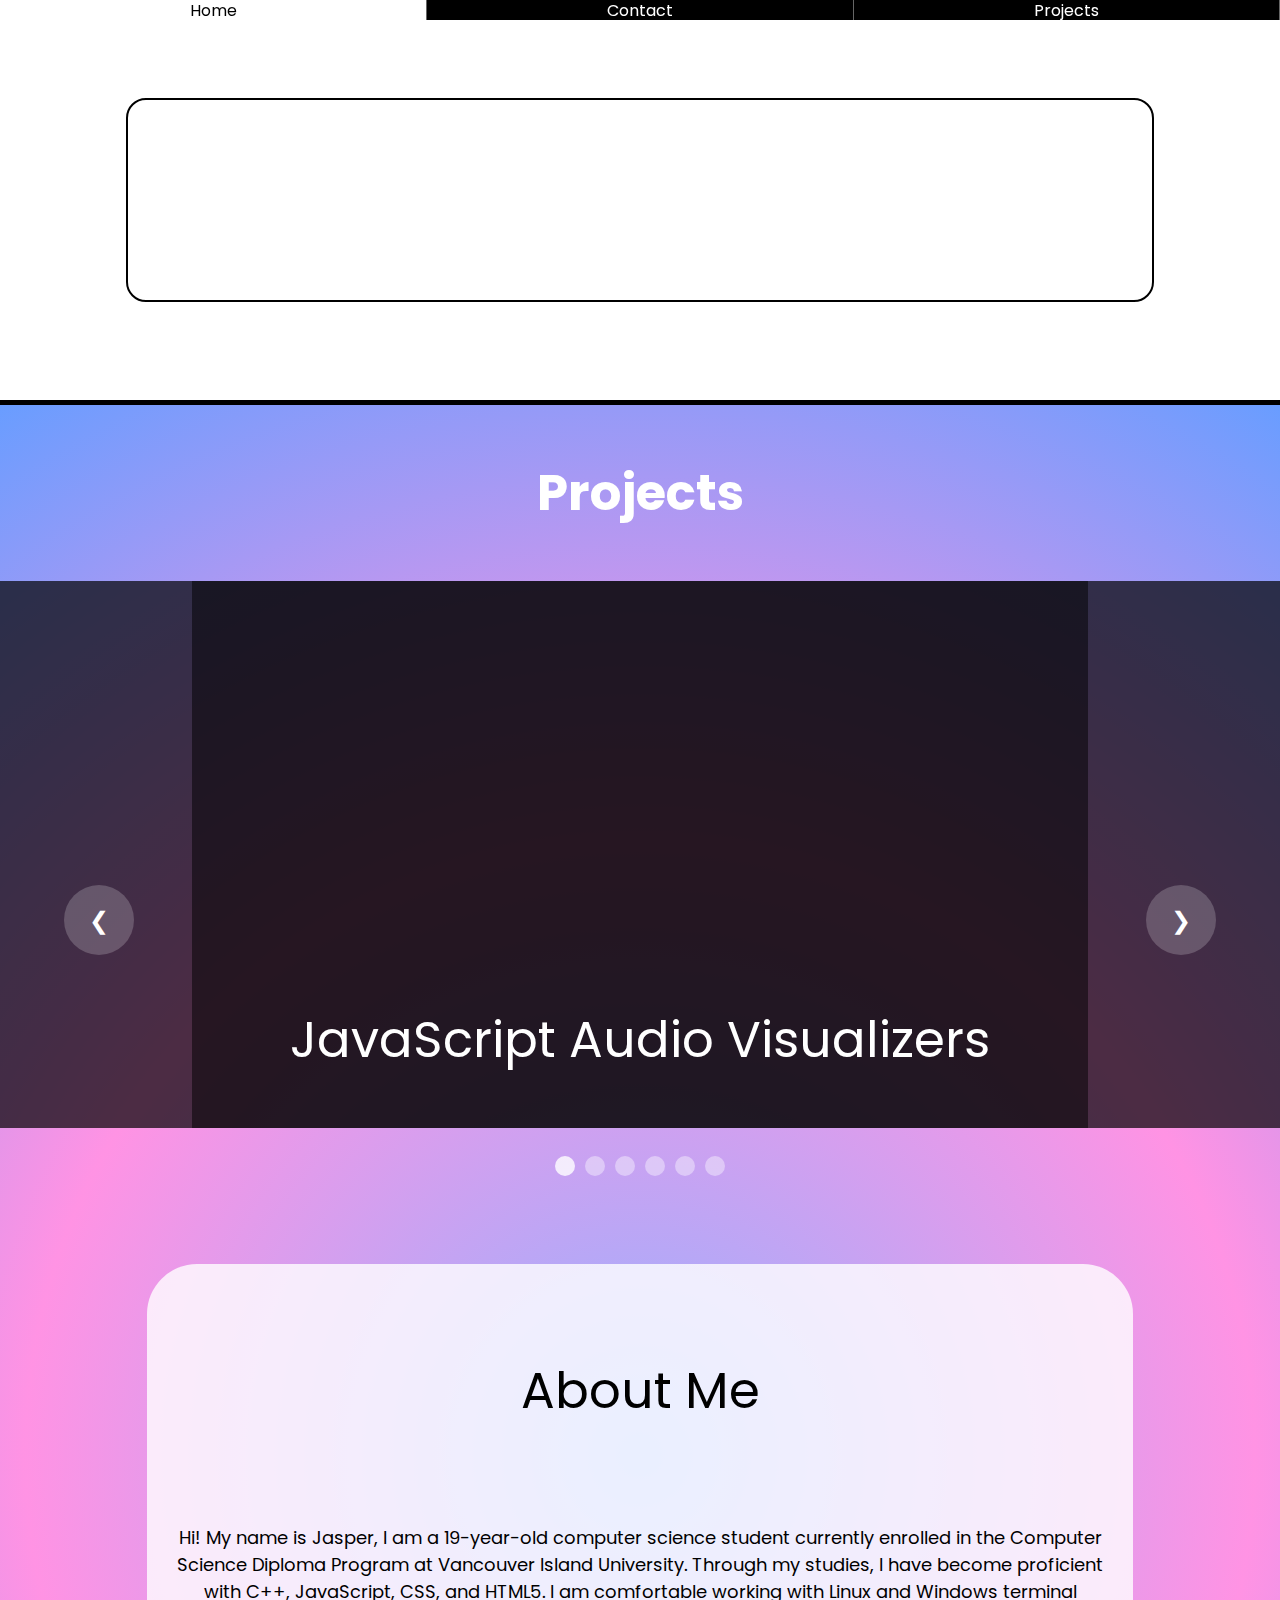
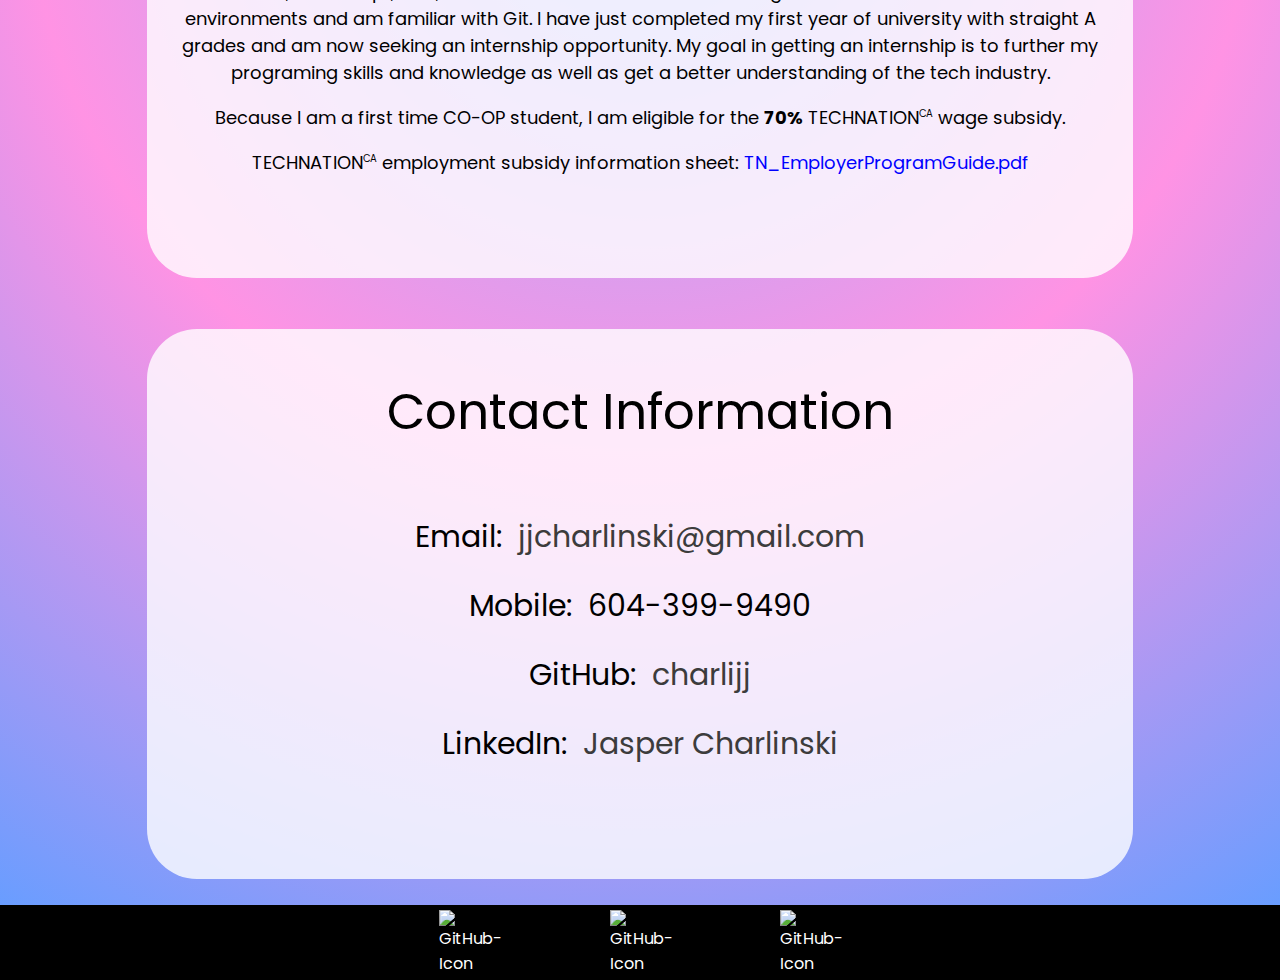
==== index.html @ 2ae857bd "updates" ====
<!DOCTYPE html>
<html lang="en">
<head>
    <meta charset="UTF-8">
    <meta http-equiv="X-UA-Compatible" content="IE=edge">
    <meta name="viewport" content="width=device-width, initial-scale=1.0">
    <link rel="stylesheet" href="ext/style.css">
    <link rel="preconnect" href="https://fonts.googleapis.com">
    <link rel="preconnect" href="https://fonts.gstatic.com" crossorigin>
    <link href="https://fonts.googleapis.com/css2?family=Poppins:wght@300&display=swap" rel="stylesheet"> 
    <link href="https://fonts.googleapis.com/css2?family=Oswald&display=swap" rel="stylesheet"> 
    <style>

        #headingCanvas {

            display: flex;
            align-items: center;
            justify-content: center;
            flex-direction: column;

            width: 100%;
            height: 400px;
            margin: 0;

            background: url(img/background.jpg) no-repeat;
            background-size: cover;
            border-bottom: 5px solid black;
            transition: background-position ease 5s;

        }

        .headingBanner {

            display: flex;
            align-items: center;
            justify-content: center;
            flex-direction: column;

            width: 80%;
            height: 50%;
            margin: 0;

            border: 2px solid black;
            border-radius: 20px;
            background-color: rgba(255, 255, 255, 0.3);
            font-size: 80px;

            transition: width ease 1s, border-radius ease 1s;

        }

        .headingBanner:hover {

            width: 82%;
            border-radius: 10px;


        }

        #mainCanvas {

            display: flex;
            align-items: center;
            justify-content: center;
            flex-direction: column;

            width: 100%;
            height: 2100px;
            margin: 0;

            background-image: radial-gradient(circle at center, rgba(43, 100, 255, 0.5) , rgba(255, 40, 201, 0.5), rgb(105, 157, 255) 100%);

        }

        .containerHeader {

            margin: 8% auto;
            text-align: center;
            color: black;
            font-size: 50px;
        }


        .projectsSlideShowContainer {

            display: flex;
            align-items: center;
            justify-content: center;
            flex-direction: column;

            width: 100%;
            height: 1300px;
            margin: 50px 0;

        }

        .projectsSlideShow {

            display: flex;
            align-items: center;
            justify-content: center;

            width: 100%;
            height: 100%;
            margin: 0;
            box-shadow: inset 0 0 0 1000px rgba(0,0,0,0.7);
            color: white;
            text-align: center;

        }

        #slide {

            display: flex;
            align-items: center;
            justify-content: flex-end;
            flex-direction: column;

            box-shadow: inset 0 0 0 1000px rgba(0,0,0,0.5);
            cursor: pointer;
            background-repeat: no-repeat;
            background-size: 100% 100%;
            background-position: 50% 50%;

            width: 70%;
            height: 100%;

            transition: background-image ease 0.5s;

        }

        #caption {

            text-align: center;
            font-size: 50px;

        }

        .prev, .next {

            position: absolute;
            display: flex;
            align-items: center;
            justify-content: center;

            top: calc(50% + 435px);
            width: 70px;
            height: 70px;
            z-index: 1;

            cursor: pointer;
            font-size: 24px;
            border-radius: 35px;
            background-color: rgba(255, 255, 255, 0.2);

            transition: background-color ease 0.4s;
        }

        .next {

            right: 5%;
        }

        .prev {

            left: 5%;
        }

        .prev:hover, .next:hover {

            background-color: rgba(255, 255, 255, 0.4);
        }

        .indexDotContainer {

            display: flex;
            align-items: center;
            justify-content: center;

            width: 50%;
            height: 50px;
            margin-top: 15px;

        }
        .indexDot {

            width: 20px;
            height: 20px;
            border-radius: 10px;
            background-color: rgba(255, 255, 255, 0.4);
            cursor: pointer;
            margin: 0 5px;
        }

        .aboutMeContainer {

            display: flex;
            align-items: center;
            justify-content: flex-start;
            flex-direction: column;

            width: 75%;
            height: 60%;
            margin: 2% 0;
            padding: 1%;

            background-color: rgba(255, 255, 255, 0.8);
            border-radius: 50px;

        }

        .aboutMeContainer a {

            text-decoration: none;
            color: blue;
        }

        .aboutMeContainer a:visited {

            text-decoration: none;
            color: blue;
        }


        .aboutMeContainer a:hover {

            text-decoration: none;
            color: rgba(0, 0, 255, 0.5);
        }

        .aboutMe {

            margin: 0 auto;
            text-align: center;
            color: black;
            font-size: 18px;
        }

        .contactInfoContainer {

            display: flex;
            align-items: center;
            justify-content: center;
            flex-direction: column;

            width: 75%;
            height: 25%;
            margin: 2% 0;
            padding: 1%;

            background-color: rgba(255, 255, 255, 0.8);
            border-radius: 50px;

        }

        .contactInfo {

            display: flex;
            align-items: center;
            justify-content: center;

            margin-bottom: 50px;
            font-size: 30px;

            width: 100%;
            height: 5%;
        }

        .contactInfo a {

            color: rgb(60, 60, 60);
            text-decoration: none;
        }

        .contactInfo a:visited {

            color: rgb(60, 60, 60);
        }

        .contactInfo a:hover {

            color: rgb(100, 100, 100);
        }


        @media only screen and (max-width: 800px) {


            .headingBanner {

                font-size: 23px;
                width: 90%;
            }

            #slide {

                background-size: cover;
                width: 80%;

            }

            #caption {

                font-size: 20px;

            }

            .prev, .next {

                width: 50px;
                height: 50px;
            }

            .aboutMeContainer {

                width: 90%;
                justify-content: center;

            }

            .contactInfoContainer {

                width: 90%;
                height: 50%;
                justify-content: center;

            }

            .contactInfo {

                font-size: 20px;
            }

        }

    </style>
    <title>Jasper's Portfolio</title>
</head>
<body>

    <div class="navBar">

        <a href="#" style="border-right: 0;">Home</a>
        <a href="#contact" style="border-right: 0;">Contact</a>
        <a href="projects.html">Projects</a>

    </div>

    <div id="headingCanvas">
        <div class="headingBanner">
            <p>Welcome to Jasper's Portfolio</p>
        </div>
    </div>

    <div id="mainCanvas">

        <h1 class="header" style="margin-top: 50px;">Projects</h1>
        <div class="projectsSlideShowContainer">
            <div class="projectsSlideShow">
                <div id="slide">
                    <p id="caption"></p>
                </div>
            </div>

            <a class="prev" onclick="moveSlide(-1)">&#10094;</a>
            <a class="next" onclick="moveSlide(1)">&#10095;</a>

            <div class="indexDotContainer">
                <div class="indexDot" onclick="jumpToSlide(0)"></div>
                <div class="indexDot" onclick="jumpToSlide(1)"></div>
                <div class="indexDot" onclick="jumpToSlide(2)"></div>
                <div class="indexDot" onclick="jumpToSlide(3)"></div>
                <div class="indexDot" onclick="jumpToSlide(4)"></div>
                <div class="indexDot" onclick="jumpToSlide(5)"></div>
            </div>

        </div>

        <div class="aboutMeContainer" >
            <div class="containerHeader">About Me</div>
            <div class="aboutMe">
                <p>Hi! My name is Jasper, I am a 19-year-old computer science student currently enrolled in the Computer Science Diploma Program at Vancouver Island University. Through my studies, I have become proficient with C++, JavaScript, CSS, and HTML5. I am comfortable working with Linux and Windows terminal environments and am familiar with Git. I have just completed my first year of university with straight A grades and am now seeking an internship opportunity. My goal in getting an internship is to further my programing skills and knowledge as well as get a better understanding of the tech industry.</p>
                <p>Because I am a first time CO-OP student, I am eligible for the <strong>70%</strong> TECHNATION<sup style="font-size: 10px;">CA</sup> wage subsidy. </p>
                <p>TECHNATION<sup style="font-size: 10px;">CA</sup> employment subsidy information sheet: <a href="ext/TN_EmployerProgramGuide.pdf" target="_blank">TN_EmployerProgramGuide.pdf</a></p>
            </div>
        </div>

        <a id="contact"></a>
        <div class="contactInfoContainer" >
            <div class="containerHeader">Contact Information</div>
            <div class="aboutMe">
                <div class="contactInfo">Email: &nbsp;<a href="mailto:jjcharlinski@gmail.com" target="_blank">jjcharlinski@gmail.com</a></div>
                <div class="contactInfo">Mobile: &nbsp;604-399-9490</div>
                <div class="contactInfo">GitHub: &nbsp;<a href="https://github.com/charlijj" target="_blank">charlijj</a></div>
                <div class="contactInfo">LinkedIn: &nbsp; <a href="https://www.linkedin.com/in/jasper-charlinski-02ab41238" target="_blank">Jasper Charlinski</a></div>
            </div>
        </div>

    </div>

    <div class="footer">
        <!-- GitHub icon credit -->
        <!--<a target="_blank" href="https://icons8.com/icon/3tC9EQumUAuq/github">GitHub</a> icon by <a target="_blank" href="https://icons8.com">Icons8</a>-->
        <div class="footerItem"><a href="https://github.com/charlijj" target="_blank" style="width: 44px; height: 44px;"><img src="img/github-Icon.png" alt="GitHub-Icon"></a></div>

        <!-- LinkedIn icon credit -->
        <!-- <a target="_blank" href="https://icons8.com/icon/60444/linkedin-circled">LinkedIn Circled</a> icon by <a target="_blank" href="https://icons8.com">Icons8</a> -->
        <div class="footerItem"><a href="https://www.linkedin.com/in/jasper-charlinski-02ab41238" target="_blank"><img src="img/linkedIn-Icon.png" alt="GitHub-Icon"></a></div>

        <!-- Facebook icon credit -->
        <!-- <a target="_blank" href="https://icons8.com/icon/118467/facebook">Facebook</a> icon by <a target="_blank" href="https://icons8.com">Icons8</a> -->
        <div class="footerItem"><a href="https://www.facebook.com/jasper.charlinski" target="_blank"><img src="img/facebook-Icon.png" alt="GitHub-Icon"></a></div>
    </div>

    <script>

        const canvas =  document.getElementById(`headingCanvas`);
        canvas.addEventListener(`mouseover`, () => {moveCvs(event)});
        canvas.addEventListener(`mouseleave`, () => {moveCvs(event)});
        canvas.addEventListener(`click`, () => {moveCvs(event)});

        function moveCvs(event) {


            if (event.clientX > 700)
            {
                canvas.style.backgroundPosition = `10% 20%`;

            }

            else if (event.clientX > 200)
            {
                canvas.style.backgroundPosition = `50% 70%`;

            }

            else if (event.clientX > 50)
            {
                canvas.style.backgroundPosition = `70% 50%`;

            }

            else
            {
                canvas.style.backgroundPosition = `90% 80%`;

            }

        }


        function jumpToSlide (jumpIdx) {

            moveSlide(0, true, jumpIdx);

        }

        let slideIndex = 0;
        moveSlide(0);
        function moveSlide(n, jump, jumpIdx) {

            const numSlides = 6;

            let slide = document.getElementById(`slide`);
            let caption = document.getElementById(`caption`);
            let dots = document.getElementsByClassName(`indexDot`);

            slideIndex += n;

            if (slideIndex > numSlides-1) 
            {
                slideIndex = 0
            }

            if (slideIndex < 0) 
            {
                slideIndex = numSlides-1
            }

            if (jump == true)
            {
                slideIndex = jumpIdx;
            }

            for (let i = 0; i < numSlides; i ++)
            {
                dots[i].style.backgroundColor = `rgba(255, 255, 255, 0.4)`;
            }

            dots[slideIndex].style.backgroundColor = `rgba(255, 255, 255, 0.8)`

            switch (slideIndex)
            {
                case 0:

                    slide.style.backgroundImage = `url(img/visualizerBackground.jpg)`;
                    caption.innerText = `JavaScript Audio Visualizers`;
                    break;

                case 1:

                    slide.style.backgroundImage = `url(img/keyboardBackground.jpg)`;
                    caption.innerText = `JavaScript Oscillator Keyboard`;
                    break;

                case 2:

                    slide.style.backgroundImage = `url(img/jjwebBackground.jpg)`;
                    caption.innerText = `Mock Web Service Website`;
                    break;
         

                case 3:

                    slide.style.backgroundImage = `url(img/sustainaBlinds.jpg)`;
                    caption.innerText = `Heat Gain Calculator`;
                    break;

                case 4:

                    slide.style.backgroundImage = `url(img/highwayRacerBackground.jpg)`;
                    caption.innerText = `2D Driving Game`;
                    break;

                case 5:

                    slide.style.backgroundImage = `url(img/pizzaBackground.jpg)`;
                    caption.innerText = `Mock Pizza Website`;

            }

            slide.addEventListener(`click`, function () {

                window.location = `projects.html` 
            })

        }

    </script>
    
</body>
</html>
---- ext/style.css ----
body, html {

    background-color: rgb(255, 255, 255);
    color: white;
    font-family: 'Poppins', sans-serif;
    margin: 0;
}

.navBar {

    display: flex;
    align-items: center;
    justify-content: center;

    position: fixed;
    z-index: 2;
    top: 0;
    width: 100%;
    height: 20px;

    background-color: black;
}

.navBar a { 

    display: flex;
    align-items: center;
    justify-content: center;

    height: 100%;
    width: 33.33%;

    color: white;
    text-decoration: none;
    border: 1px solid rgba(255, 255, 255, 0.4);

    transition: background-color ease 0.4s;

}

.navBar a:hover { 

    background-color: white;
    color: black;
    

}

.navBar a:visited { 

    color: white;

}

.navBar a:visited:hover { 

    background-color: white;
    color: black;

}

/* -------------------------------------------------------------------------------------------------- */

.header {

    text-align: center;
    font-size: 50px;
    font-weight: bold;
    margin: 0;
}

.footer {

    display: flex;
    align-items: center;
    justify-content: center;

    width: auto;
    height: 75px;

    bottom: 0;
    
    background-color: black;
}

.footer a {

    color: white;
    text-decoration: none;
}

.footer a:hover {

    color: rgb(195, 195, 195);
}

.footer a:visited {

    color: white;
}


.footerItem {

    margin: 0 5%;

}

.footerItem a {

    display: flex;
    align-items: center;
    justify-content: center;

    width: 42px;
    height: 42px;
    border-radius: 50%;

    margin: 0;

    transition: background-color ease 0.2s;

}

.footerItem a:hover {

    background-color: white;
}
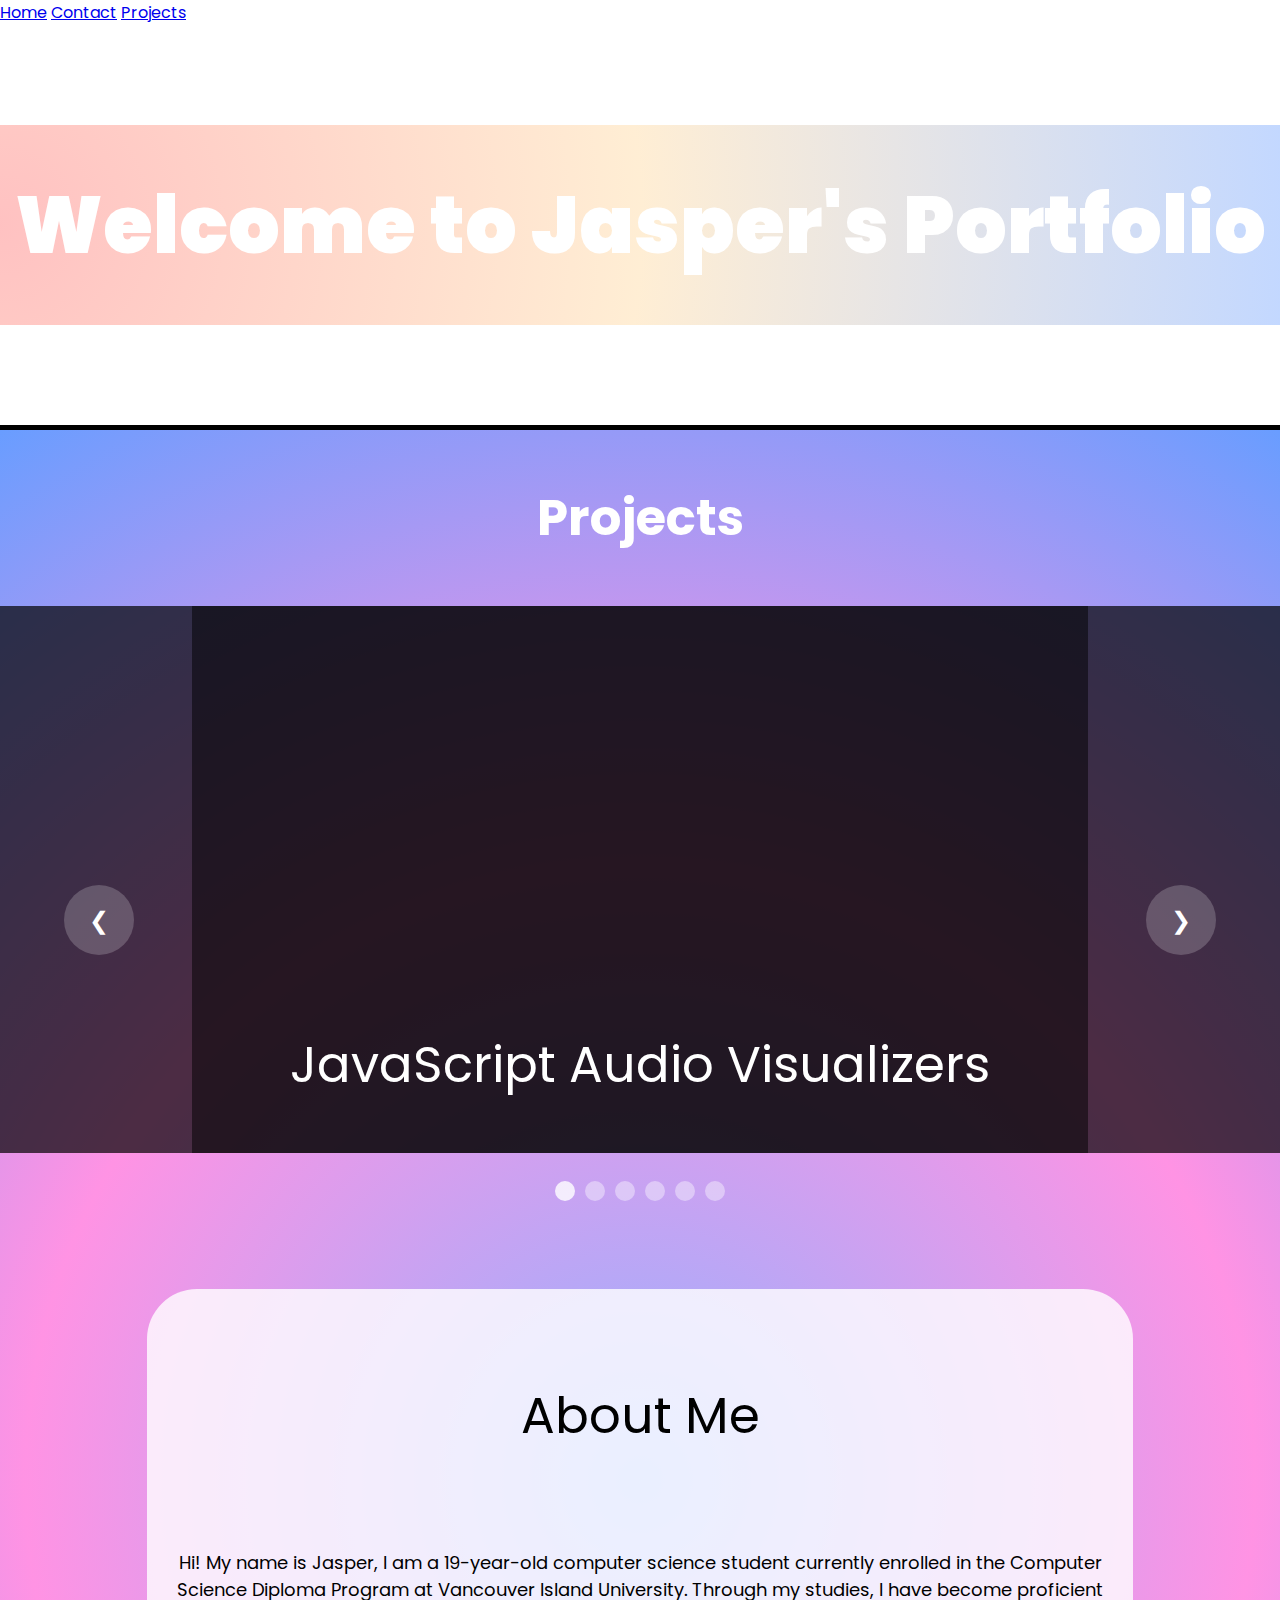
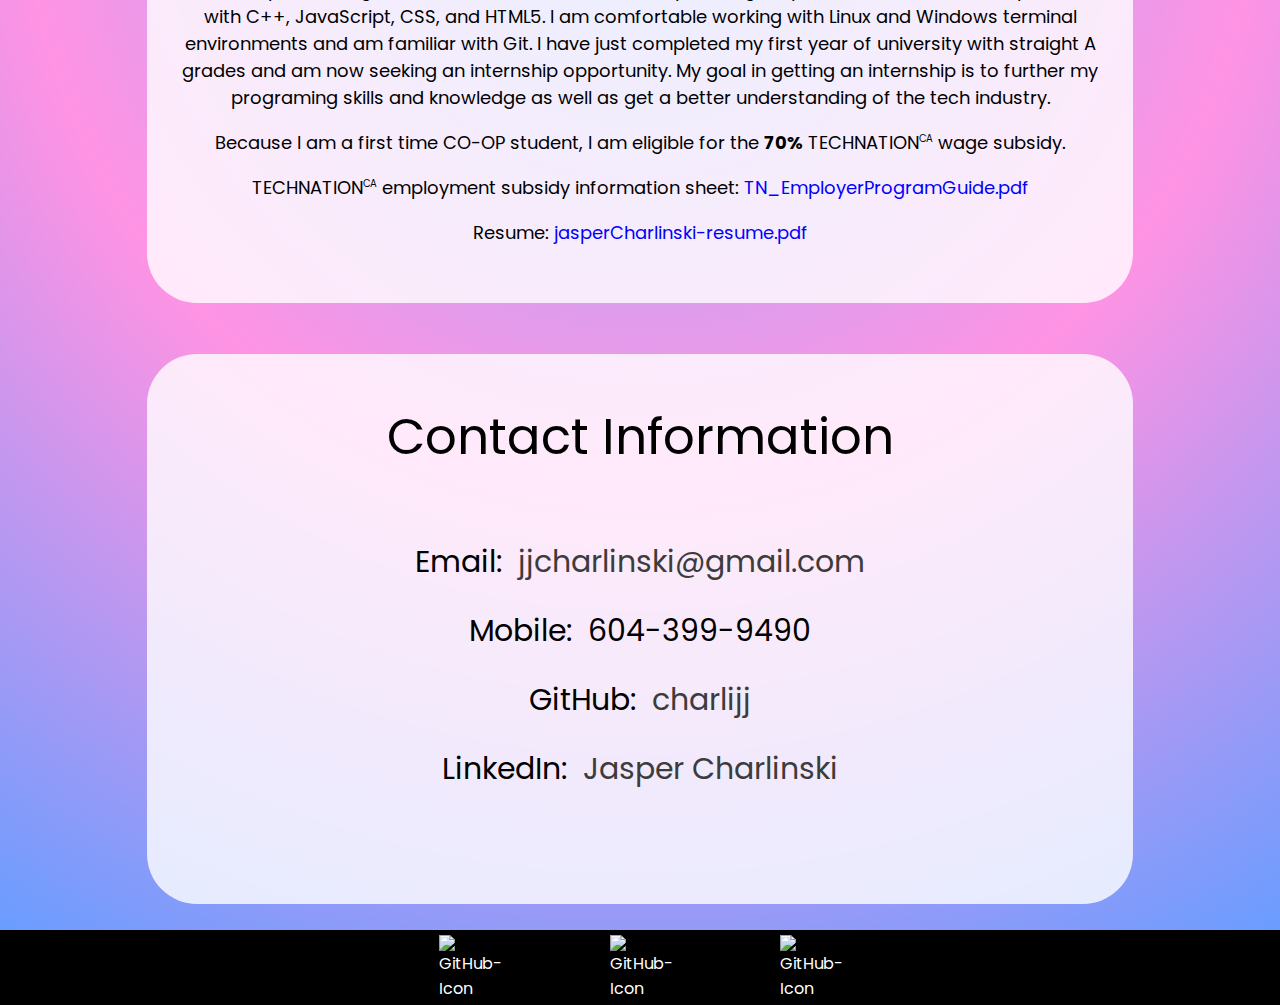
==== commit 8e88afdf: "Resume added" ====
--- a/index.html
+++ b/index.html
@@ -9,6 +9,7 @@
     <link rel="preconnect" href="https://fonts.gstatic.com" crossorigin>
     <link href="https://fonts.googleapis.com/css2?family=Poppins:wght@300&display=swap" rel="stylesheet"> 
     <link href="https://fonts.googleapis.com/css2?family=Oswald&display=swap" rel="stylesheet"> 
+    <link href="https://fonts.googleapis.com/css2?family=Dela+Gothic+One&display=swap" rel="stylesheet"> 
     <style>
 
         #headingCanvas {
@@ -36,26 +37,24 @@
             justify-content: center;
             flex-direction: column;
 
-            width: 80%;
+            width: 100%;
             height: 50%;
             margin: 0;
 
-            border: 2px solid black;
-            border-radius: 20px;
-            background-color: rgba(255, 255, 255, 0.3);
+            background-image: radial-gradient(circle at left, rgba(255, 101, 101, 0.4) , rgba(255, 169, 40, 0.2), rgba(105, 157, 255, 0.4) 100%);
+            color: white;
             font-size: 80px;
-
-            transition: width ease 1s, border-radius ease 1s;
-
-        }
-
-        .headingBanner:hover {
-
-            width: 82%;
-            border-radius: 10px;
-
-
-        }
+            font-weight: 900;
+            font-stretch: ultra-expanded;
+
+            transition: width ease 1s, border-radius ease 1s, color ease 5s;
+
+        }
+
+        /* .headingBanner:hover {
+
+            color: rgb(227, 135, 255);
+        } */
 
         #mainCanvas {
 
@@ -289,7 +288,7 @@
             .headingBanner {
 
                 font-size: 23px;
-                width: 90%;
+                width: 95%;
             }
 
             #slide {
@@ -336,9 +335,10 @@
     </style>
     <title>Jasper's Portfolio</title>
 </head>
-<body>
-
-    <div class="navBar">
+
+<body onscroll="navBarChange()">
+
+    <div id="navBar">
 
         <a href="#" style="border-right: 0;">Home</a>
         <a href="#contact" style="border-right: 0;">Contact</a>
@@ -347,7 +347,7 @@
     </div>
 
     <div id="headingCanvas">
-        <div class="headingBanner">
+        <div class="headingBanner" id="headingBanner">
             <p>Welcome to Jasper's Portfolio</p>
         </div>
     </div>
@@ -382,6 +382,7 @@
                 <p>Hi! My name is Jasper, I am a 19-year-old computer science student currently enrolled in the Computer Science Diploma Program at Vancouver Island University. Through my studies, I have become proficient with C++, JavaScript, CSS, and HTML5. I am comfortable working with Linux and Windows terminal environments and am familiar with Git. I have just completed my first year of university with straight A grades and am now seeking an internship opportunity. My goal in getting an internship is to further my programing skills and knowledge as well as get a better understanding of the tech industry.</p>
                 <p>Because I am a first time CO-OP student, I am eligible for the <strong>70%</strong> TECHNATION<sup style="font-size: 10px;">CA</sup> wage subsidy. </p>
                 <p>TECHNATION<sup style="font-size: 10px;">CA</sup> employment subsidy information sheet: <a href="ext/TN_EmployerProgramGuide.pdf" target="_blank">TN_EmployerProgramGuide.pdf</a></p>
+                <p>Resume: <a href="ext/jasperCharlinski-resume.pdf" target="_blank">jasperCharlinski-resume.pdf</a></p>
             </div>
         </div>
 
@@ -419,6 +420,7 @@
         canvas.addEventListener(`mouseleave`, () => {moveCvs(event)});
         canvas.addEventListener(`click`, () => {moveCvs(event)});
 
+        
         function moveCvs(event) {
 
 
@@ -461,9 +463,9 @@
 
             const numSlides = 6;
 
-            let slide = document.getElementById(`slide`);
-            let caption = document.getElementById(`caption`);
-            let dots = document.getElementsByClassName(`indexDot`);
+            const slide = document.getElementById(`slide`);
+            const caption = document.getElementById(`caption`);
+            const dots = document.getElementsByClassName(`indexDot`);
 
             slideIndex += n;
 
@@ -505,7 +507,7 @@
 
                 case 2:
 
-                    slide.style.backgroundImage = `url(img/jjwebBackground.jpg)`;
+                    slide.style.backgroundImage = `url(img/jjwebDesignBackground.jpg)`;
                     caption.innerText = `Mock Web Service Website`;
                     break;
          
@@ -518,7 +520,7 @@
 
                 case 4:
 
-                    slide.style.backgroundImage = `url(img/highwayRacerBackground.jpg)`;
+                    slide.style.backgroundImage = `url(img/gameBackground.jpg)`;
                     caption.innerText = `2D Driving Game`;
                     break;
 
@@ -536,7 +538,67 @@
 
         }
 
+        const headingBanner = document.getElementById(`headingBanner`);
+        let randomColorCount = 0;
+
+        headingBanner.addEventListener(`mouseover`, function () {
+
+            let red;
+            let green;
+            let blue;
+
+            switch (randomColorCount)
+            {
+                case 0:
+                    red = Math.random() * 1000;
+                    green = Math.random() * 300;
+                    blue = Math.random() * 400;
+                    break;
+                case 1:
+                    red = Math.random() * 100;
+                    green = Math.random() * 500;
+                    blue = Math.random() * 400;
+                    break;
+                case 3:
+                    red = Math.random() * 600;
+                    green = Math.random() * 300;
+                    blue = Math.random() * 1000;
+            }
+
+            randomColorCount++;
+
+            if (randomColorCount > 3)
+            {
+                randomColorCount = 0;
+            }
+
+            if (red > 255)
+            {
+                red = 255;
+            }
+
+            if (green > 255)
+            {
+                green = 255;
+            }
+
+            if (blue > 255)
+            {
+                blue = 255;
+            }
+
+            headingBanner.style.color = `rgb(` + red + `, ` + green +`, ` + blue + `)`;
+        });
+
+        headingBanner.addEventListener(`mouseleave`, function () {
+
+            headingBanner.style.color = `white`;
+        });
+
+
     </script>
+
+    <script src="ext/navBarScript.js"></script>
     
 </body>
 </html>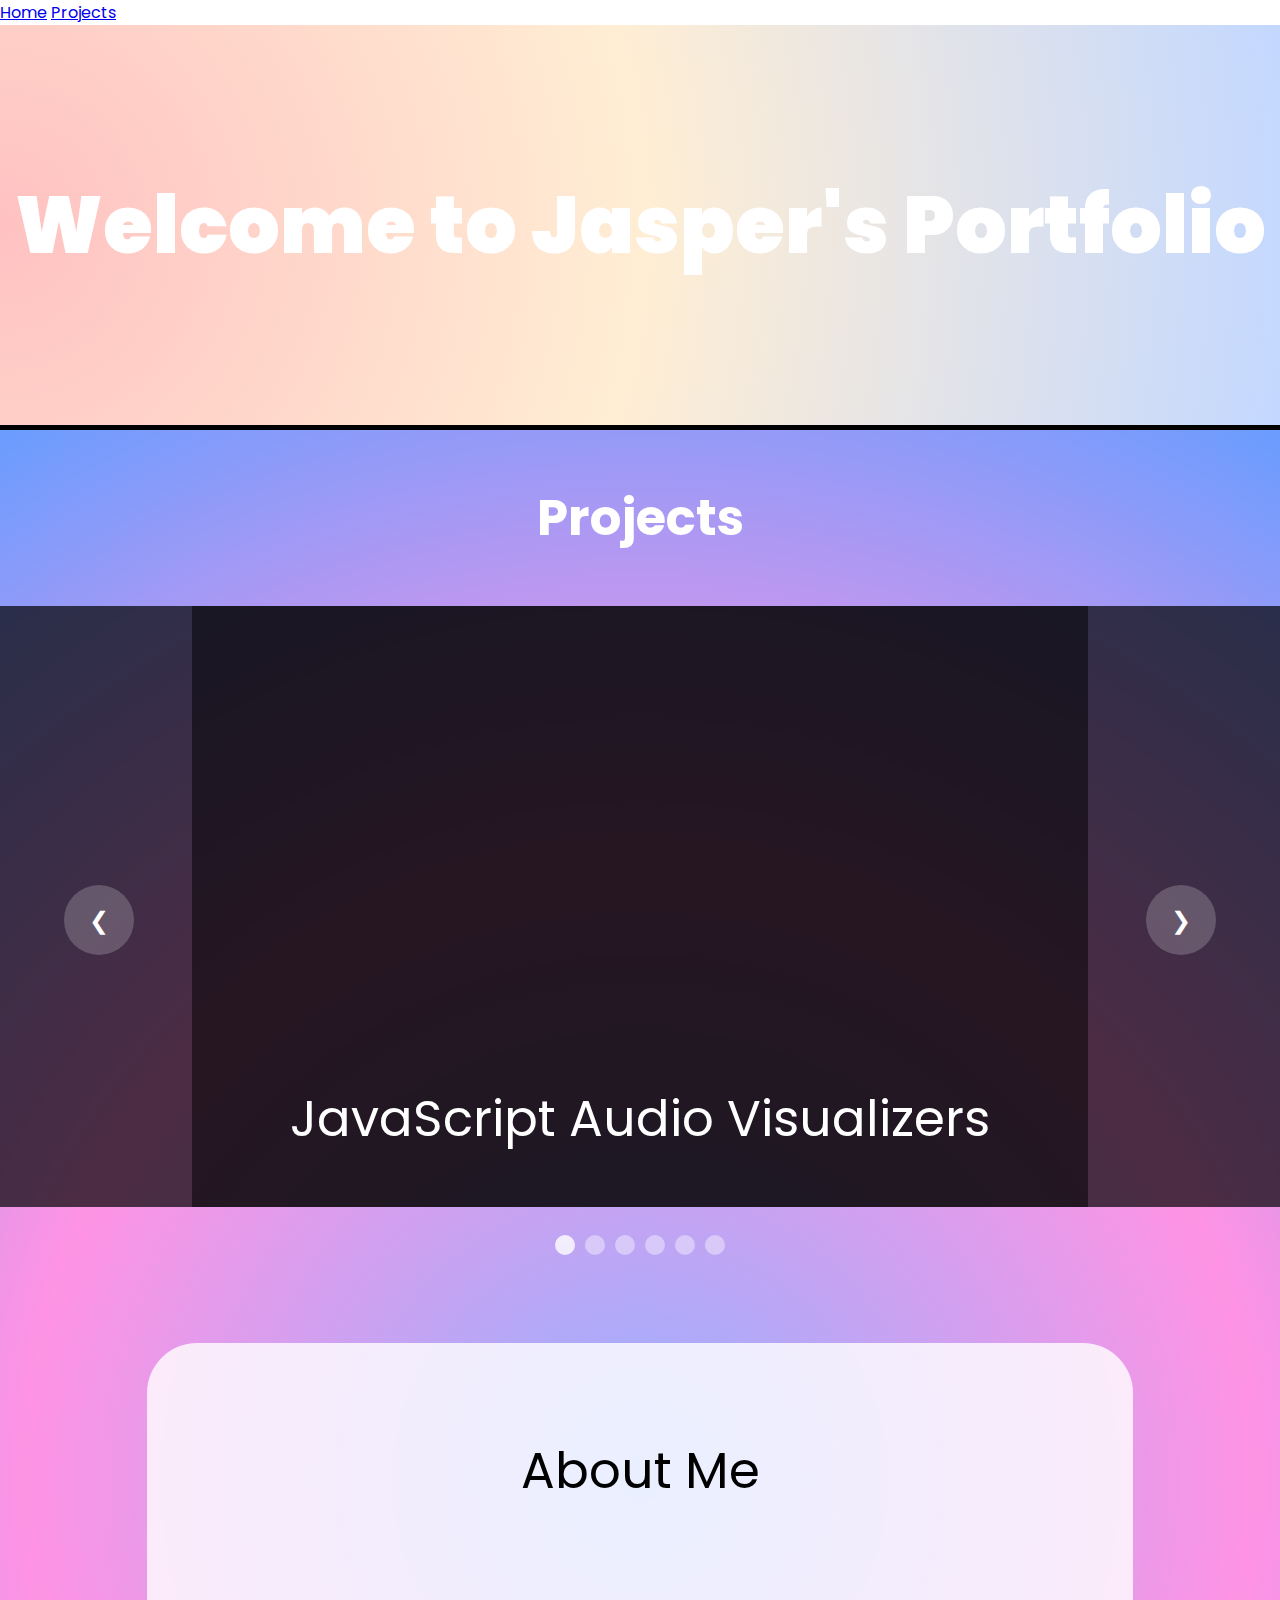
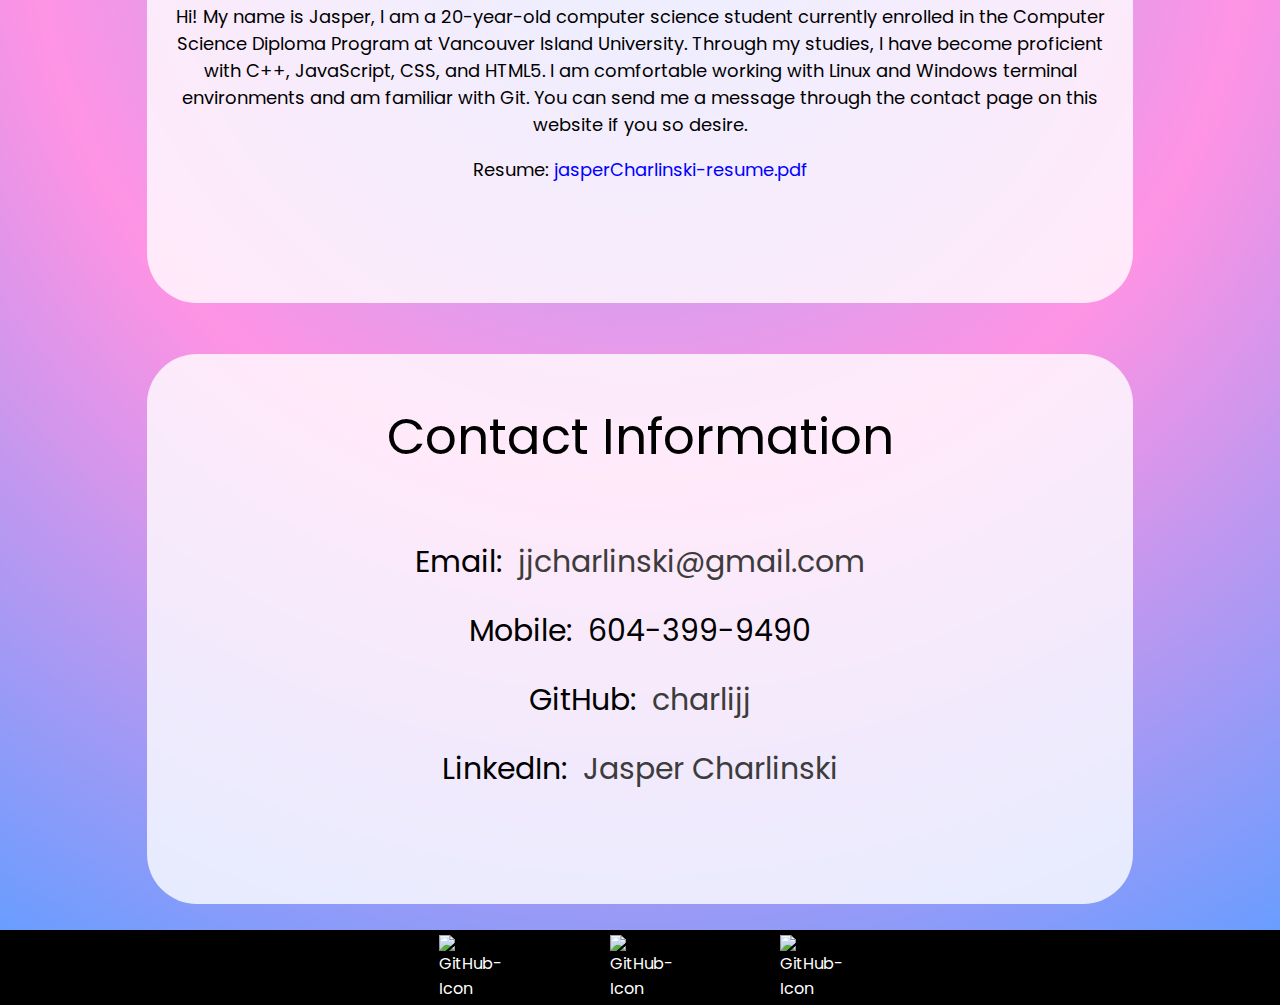
==== commit 8d45df36: "Update index.html" ====
--- a/index.html
+++ b/index.html
@@ -38,7 +38,7 @@
             flex-direction: column;
 
             width: 100%;
-            height: 50%;
+            height: 100%;
             margin: 0;
 
             background-image: radial-gradient(circle at left, rgba(255, 101, 101, 0.4) , rgba(255, 169, 40, 0.2), rgba(105, 157, 255, 0.4) 100%);
@@ -48,13 +48,7 @@
             font-stretch: ultra-expanded;
 
             transition: width ease 1s, border-radius ease 1s, color ease 5s;
-
-        }
-
-        /* .headingBanner:hover {
-
-            color: rgb(227, 135, 255);
-        } */
+        }
 
         #mainCanvas {
 
@@ -68,7 +62,6 @@
             margin: 0;
 
             background-image: radial-gradient(circle at center, rgba(43, 100, 255, 0.5) , rgba(255, 40, 201, 0.5), rgb(105, 157, 255) 100%);
-
         }
 
         .containerHeader {
@@ -90,7 +83,6 @@
             width: 100%;
             height: 1300px;
             margin: 50px 0;
-
         }
 
         .projectsSlideShow {
@@ -105,7 +97,6 @@
             box-shadow: inset 0 0 0 1000px rgba(0,0,0,0.7);
             color: white;
             text-align: center;
-
         }
 
         #slide {
@@ -125,14 +116,12 @@
             height: 100%;
 
             transition: background-image ease 0.5s;
-
         }
 
         #caption {
 
             text-align: center;
             font-size: 50px;
-
         }
 
         .prev, .next {
@@ -181,6 +170,7 @@
             margin-top: 15px;
 
         }
+
         .indexDot {
 
             width: 20px;
@@ -199,13 +189,12 @@
             flex-direction: column;
 
             width: 75%;
-            height: 60%;
+            height: 50%;
             margin: 2% 0;
             padding: 1%;
 
             background-color: rgba(255, 255, 255, 0.8);
             border-radius: 50px;
-
         }
 
         .aboutMeContainer a {
@@ -249,7 +238,6 @@
 
             background-color: rgba(255, 255, 255, 0.8);
             border-radius: 50px;
-
         }
 
         .contactInfo {
@@ -301,7 +289,6 @@
             #caption {
 
                 font-size: 20px;
-
             }
 
             .prev, .next {
@@ -314,7 +301,6 @@
 
                 width: 90%;
                 justify-content: center;
-
             }
 
             .contactInfoContainer {
@@ -329,7 +315,6 @@
 
                 font-size: 20px;
             }
-
         }
 
     </style>
@@ -341,7 +326,6 @@
     <div id="navBar">
 
         <a href="#" style="border-right: 0;">Home</a>
-        <a href="#contact" style="border-right: 0;">Contact</a>
         <a href="projects.html">Projects</a>
 
     </div>
@@ -379,10 +363,8 @@
         <div class="aboutMeContainer" >
             <div class="containerHeader">About Me</div>
             <div class="aboutMe">
-                <p>Hi! My name is Jasper, I am a 19-year-old computer science student currently enrolled in the Computer Science Diploma Program at Vancouver Island University. Through my studies, I have become proficient with C++, JavaScript, CSS, and HTML5. I am comfortable working with Linux and Windows terminal environments and am familiar with Git. I have just completed my first year of university with straight A grades and am now seeking an internship opportunity. My goal in getting an internship is to further my programing skills and knowledge as well as get a better understanding of the tech industry.</p>
-                <p>Because I am a first time CO-OP student, I am eligible for the <strong>70%</strong> TECHNATION<sup style="font-size: 10px;">CA</sup> wage subsidy. </p>
-                <p>TECHNATION<sup style="font-size: 10px;">CA</sup> employment subsidy information sheet: <a href="ext/TN_EmployerProgramGuide.pdf" target="_blank">TN_EmployerProgramGuide.pdf</a></p>
-                <p>Resume: <a href="ext/jasperCharlinski-resume.pdf" target="_blank">jasperCharlinski-resume.pdf</a></p>
+                <p>Hi! My name is Jasper, I am a 20-year-old computer science student currently enrolled in the Computer Science Diploma Program at Vancouver Island University. Through my studies, I have become proficient with C++, JavaScript, CSS, and HTML5. I am comfortable working with Linux and Windows terminal environments and am familiar with Git. You can send me a message through the contact page on this website if you so desire.</p>
+                <p>Resume: <a href="ext/Jasper_Charlinski_Resume.pdf" target="_blank">jasperCharlinski-resume.pdf</a></p>
             </div>
         </div>
 
@@ -410,7 +392,7 @@
 
         <!-- Facebook icon credit -->
         <!-- <a target="_blank" href="https://icons8.com/icon/118467/facebook">Facebook</a> icon by <a target="_blank" href="https://icons8.com">Icons8</a> -->
-        <div class="footerItem"><a href="https://www.facebook.com/jasper.charlinski" target="_blank"><img src="img/facebook-Icon.png" alt="GitHub-Icon"></a></div>
+        <div class="footerItem"><a href="#"><img src="img/facebook-Icon.png" alt="GitHub-Icon"></a></div>
     </div>
 
     <script>
@@ -601,4 +583,4 @@
     <script src="ext/navBarScript.js"></script>
     
 </body>
-</html>+</html>
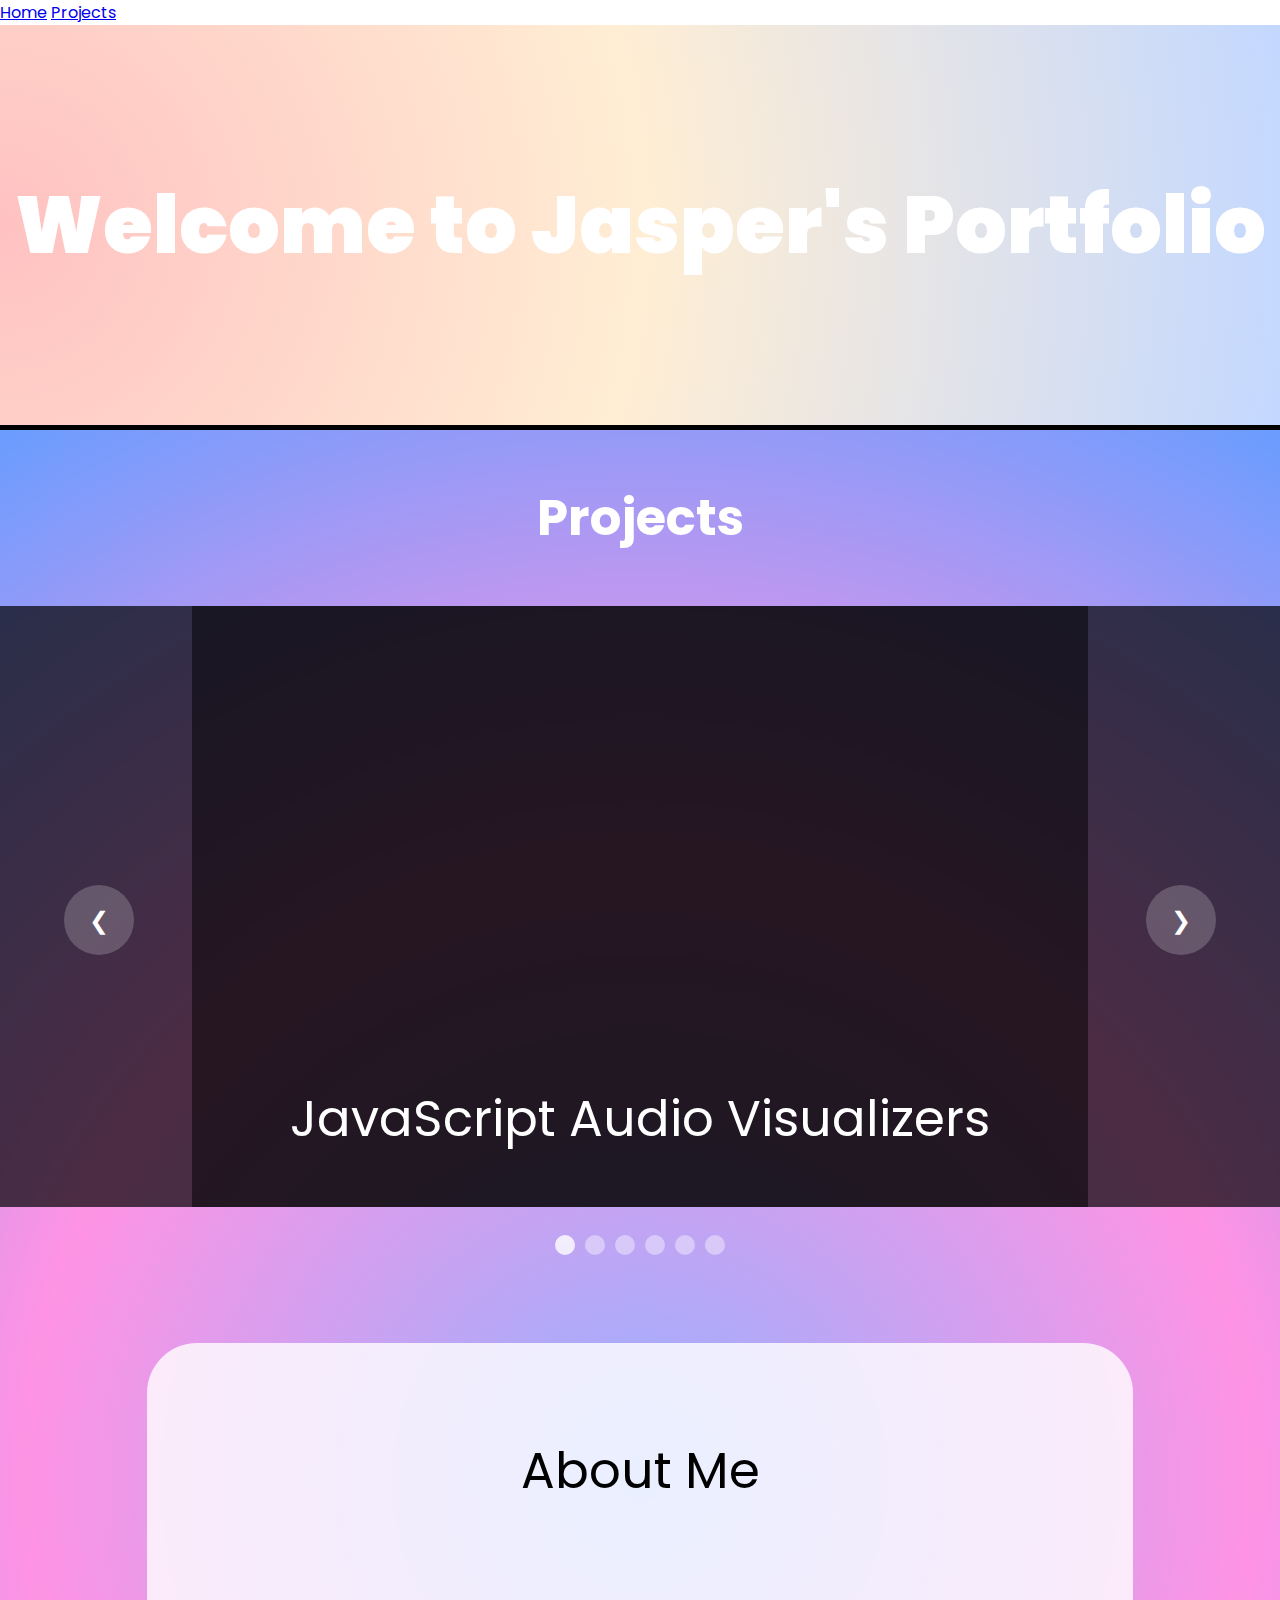
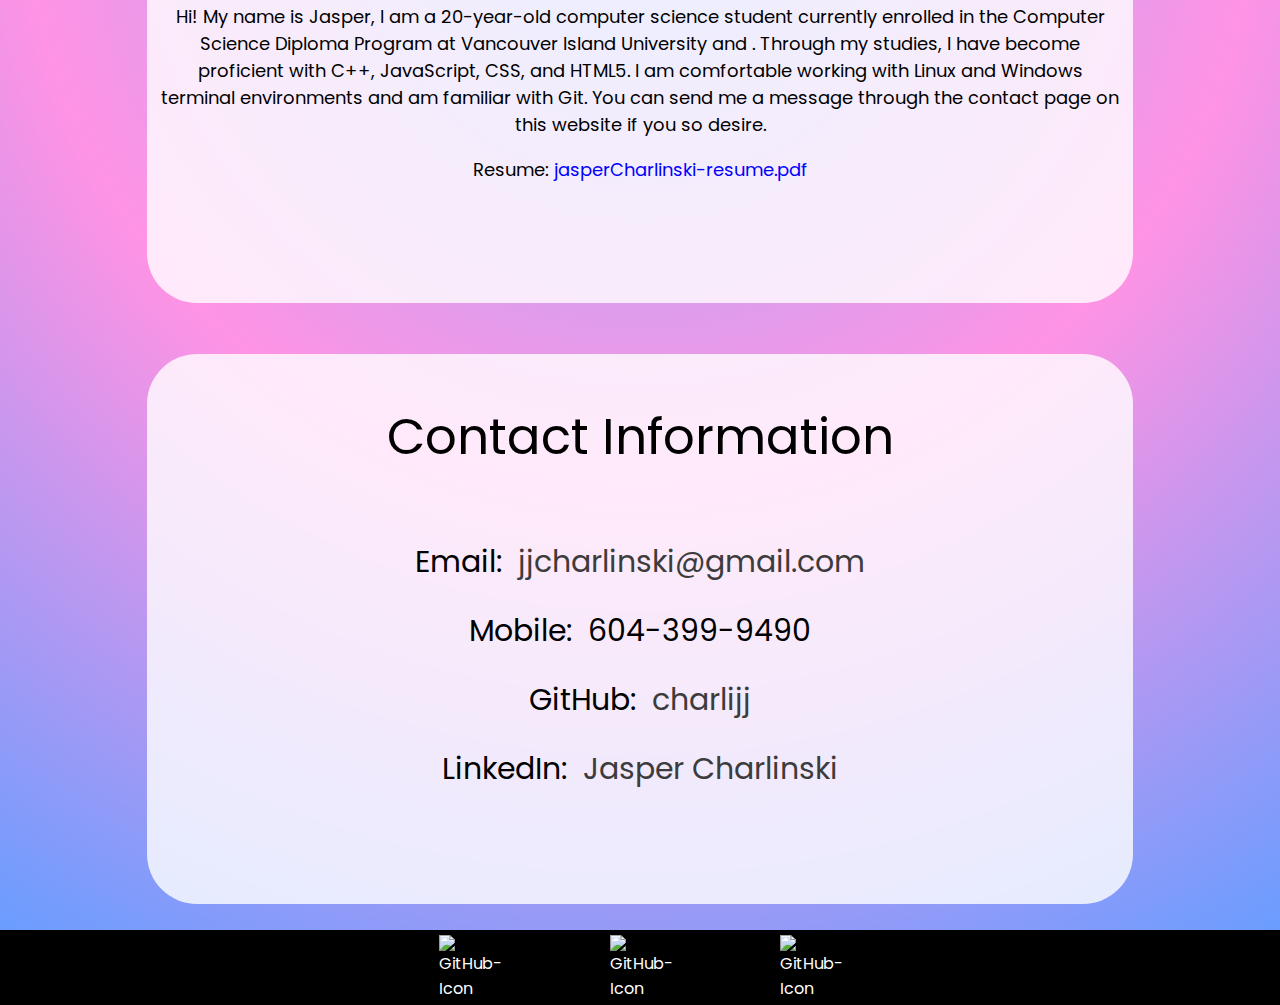
==== commit 2fd49654: "fixed resume link" ====
--- a/index.html
+++ b/index.html
@@ -363,7 +363,7 @@
         <div class="aboutMeContainer" >
             <div class="containerHeader">About Me</div>
             <div class="aboutMe">
-                <p>Hi! My name is Jasper, I am a 20-year-old computer science student currently enrolled in the Computer Science Diploma Program at Vancouver Island University. Through my studies, I have become proficient with C++, JavaScript, CSS, and HTML5. I am comfortable working with Linux and Windows terminal environments and am familiar with Git. You can send me a message through the contact page on this website if you so desire.</p>
+                <p>Hi! My name is Jasper, I am a 20-year-old computer science student currently enrolled in the Computer Science Diploma Program at Vancouver Island University and . Through my studies, I have become proficient with C++, JavaScript, CSS, and HTML5. I am comfortable working with Linux and Windows terminal environments and am familiar with Git. You can send me a message through the contact page on this website if you so desire.</p>
                 <p>Resume: <a href="ext/Jasper_Charlinski_Resume.pdf" target="_blank">jasperCharlinski-resume.pdf</a></p>
             </div>
         </div>
@@ -583,4 +583,4 @@
     <script src="ext/navBarScript.js"></script>
     
 </body>
-</html>
+</html>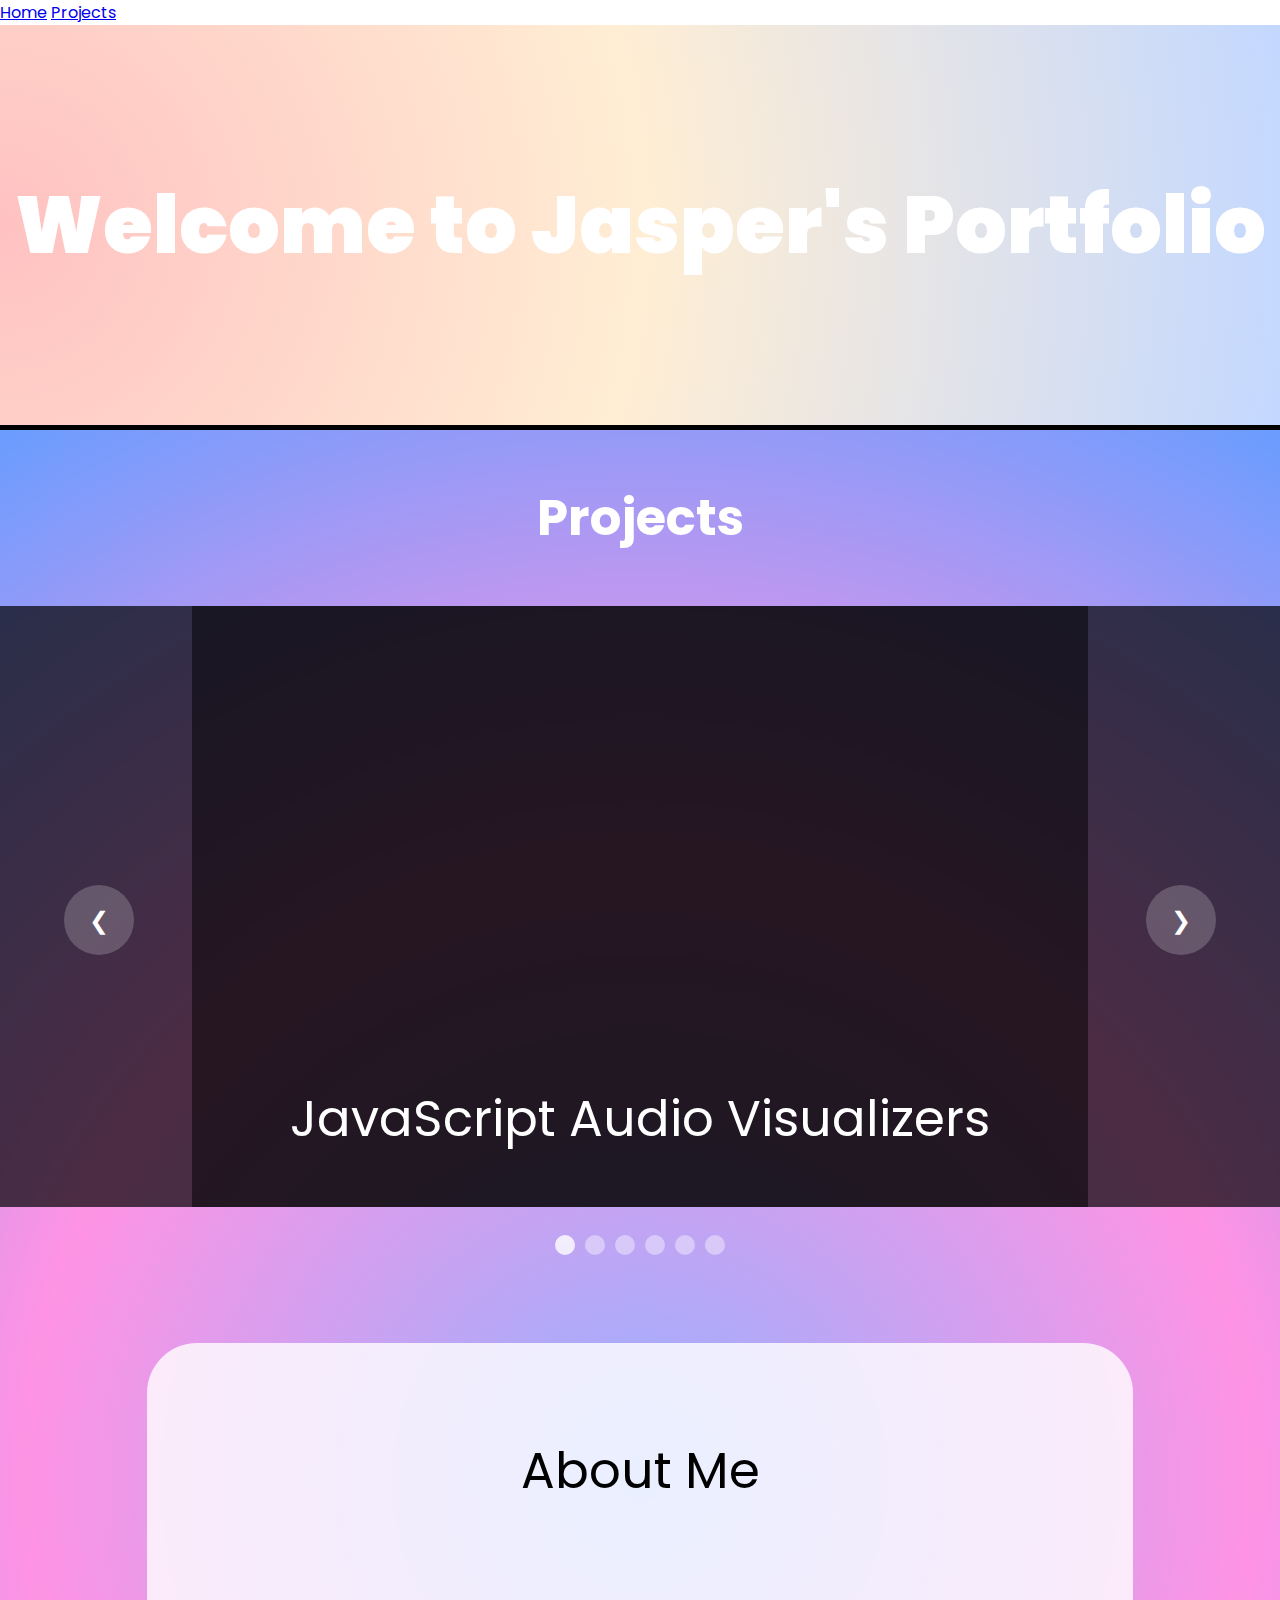
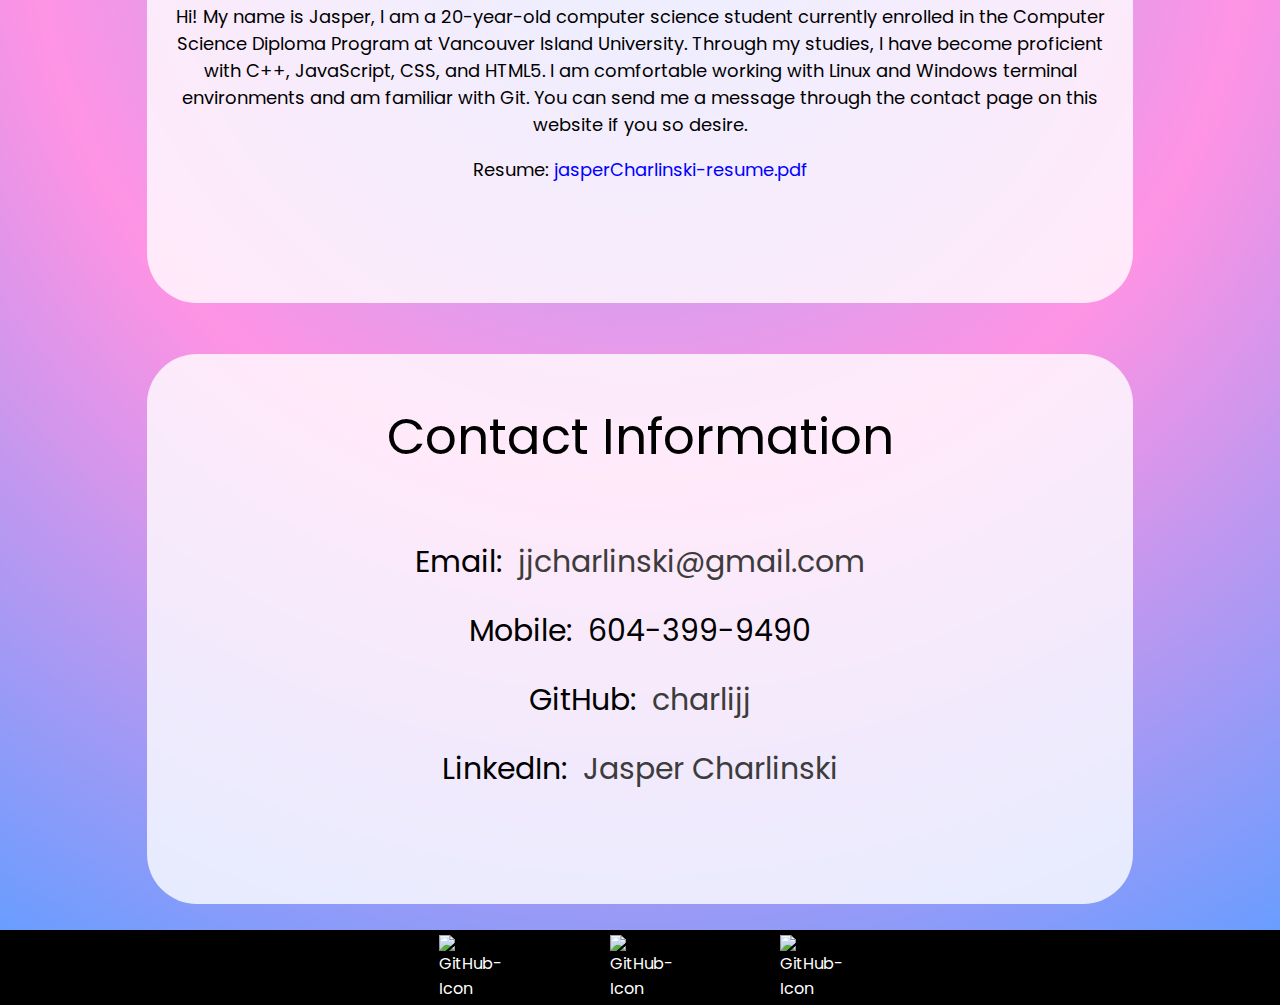
==== commit dd584ec5: "Merge branch 'main' of github.com:charlijj/portfolio into main" ====
--- a/index.html
+++ b/index.html
@@ -363,8 +363,8 @@
         <div class="aboutMeContainer" >
             <div class="containerHeader">About Me</div>
             <div class="aboutMe">
-                <p>Hi! My name is Jasper, I am a 20-year-old computer science student currently enrolled in the Computer Science Diploma Program at Vancouver Island University and . Through my studies, I have become proficient with C++, JavaScript, CSS, and HTML5. I am comfortable working with Linux and Windows terminal environments and am familiar with Git. You can send me a message through the contact page on this website if you so desire.</p>
-                <p>Resume: <a href="ext/Jasper_Charlinski_Resume.pdf" target="_blank">jasperCharlinski-resume.pdf</a></p>
+                <p>Hi! My name is Jasper, I am a 20-year-old computer science student currently enrolled in the Computer Science Diploma Program at Vancouver Island University. Through my studies, I have become proficient with C++, JavaScript, CSS, and HTML5. I am comfortable working with Linux and Windows terminal environments and am familiar with Git. You can send me a message through the contact page on this website if you so desire.</p>
+                <p>Resume: <a href="ext/jasperCharlinski-resume.pdf" target="_blank">jasperCharlinski-resume.pdf</a></p>
             </div>
         </div>
 
@@ -583,4 +583,4 @@
     <script src="ext/navBarScript.js"></script>
     
 </body>
-</html>+</html>
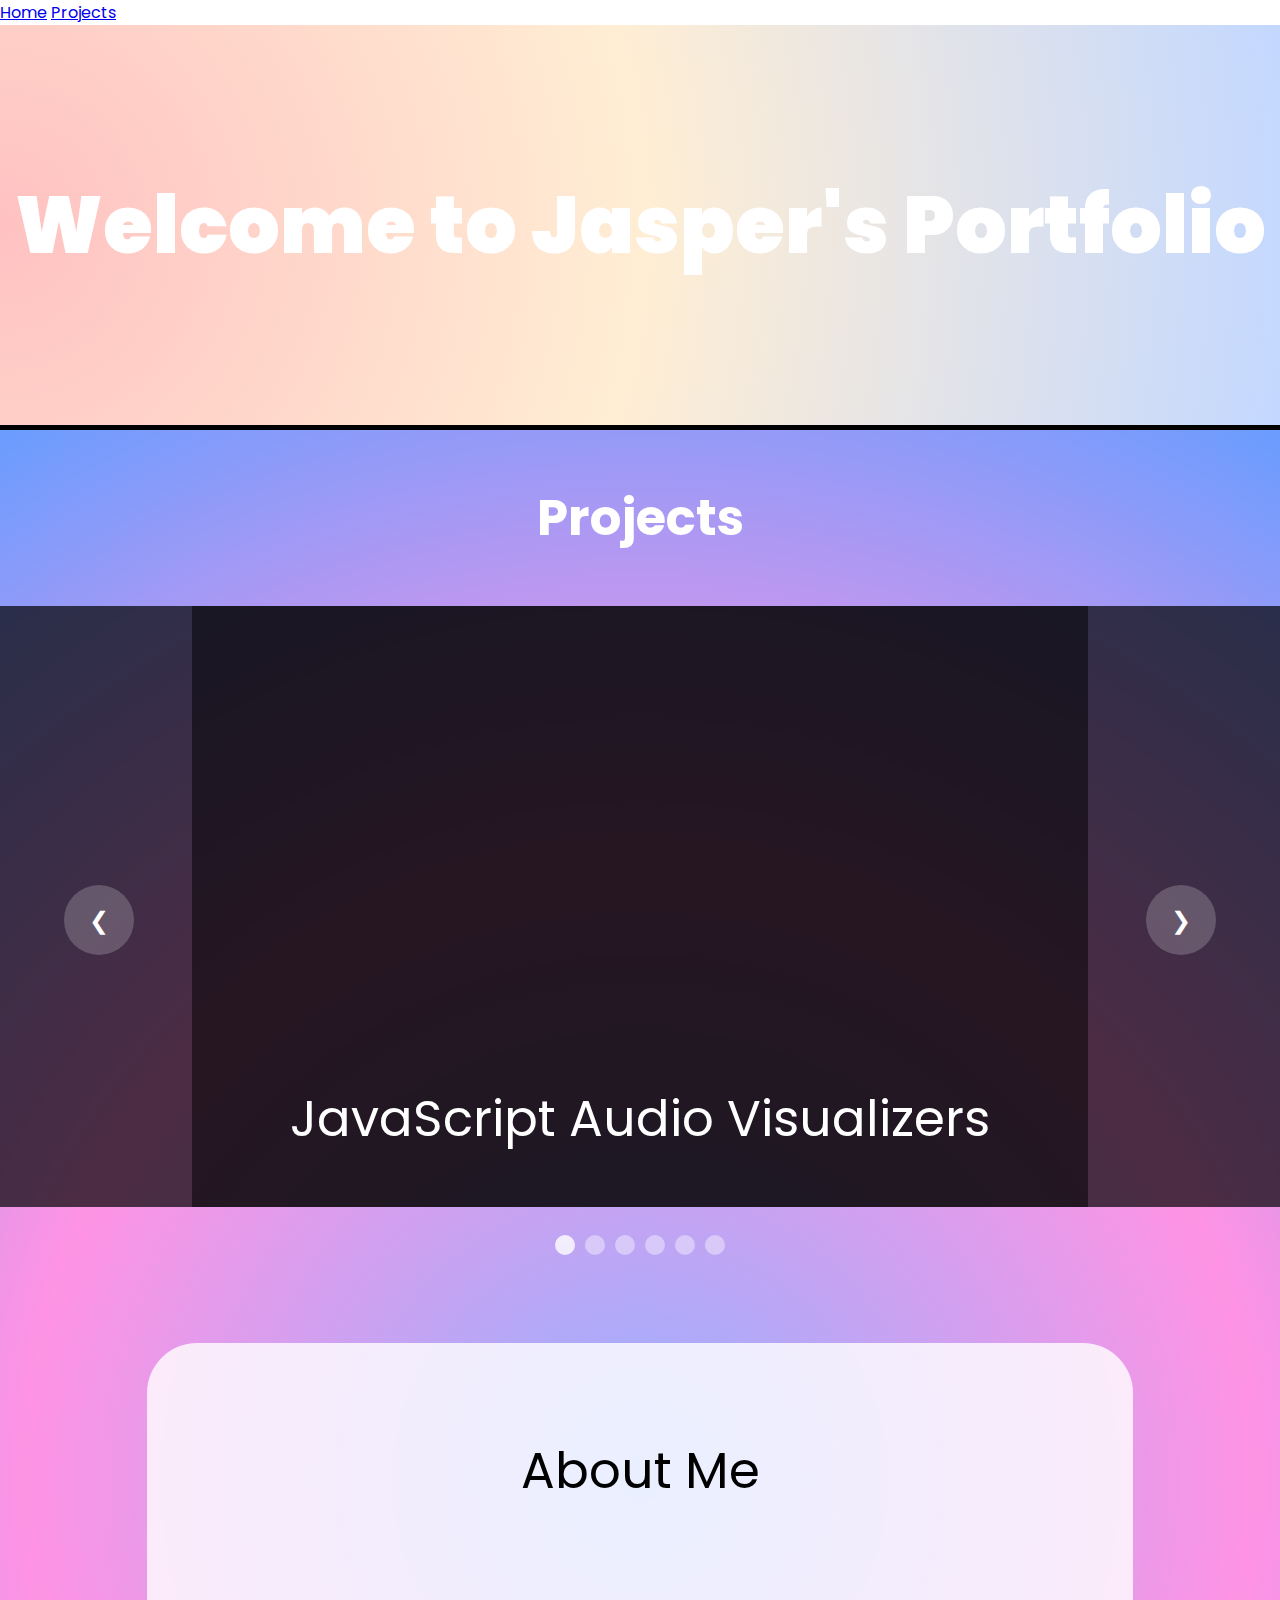
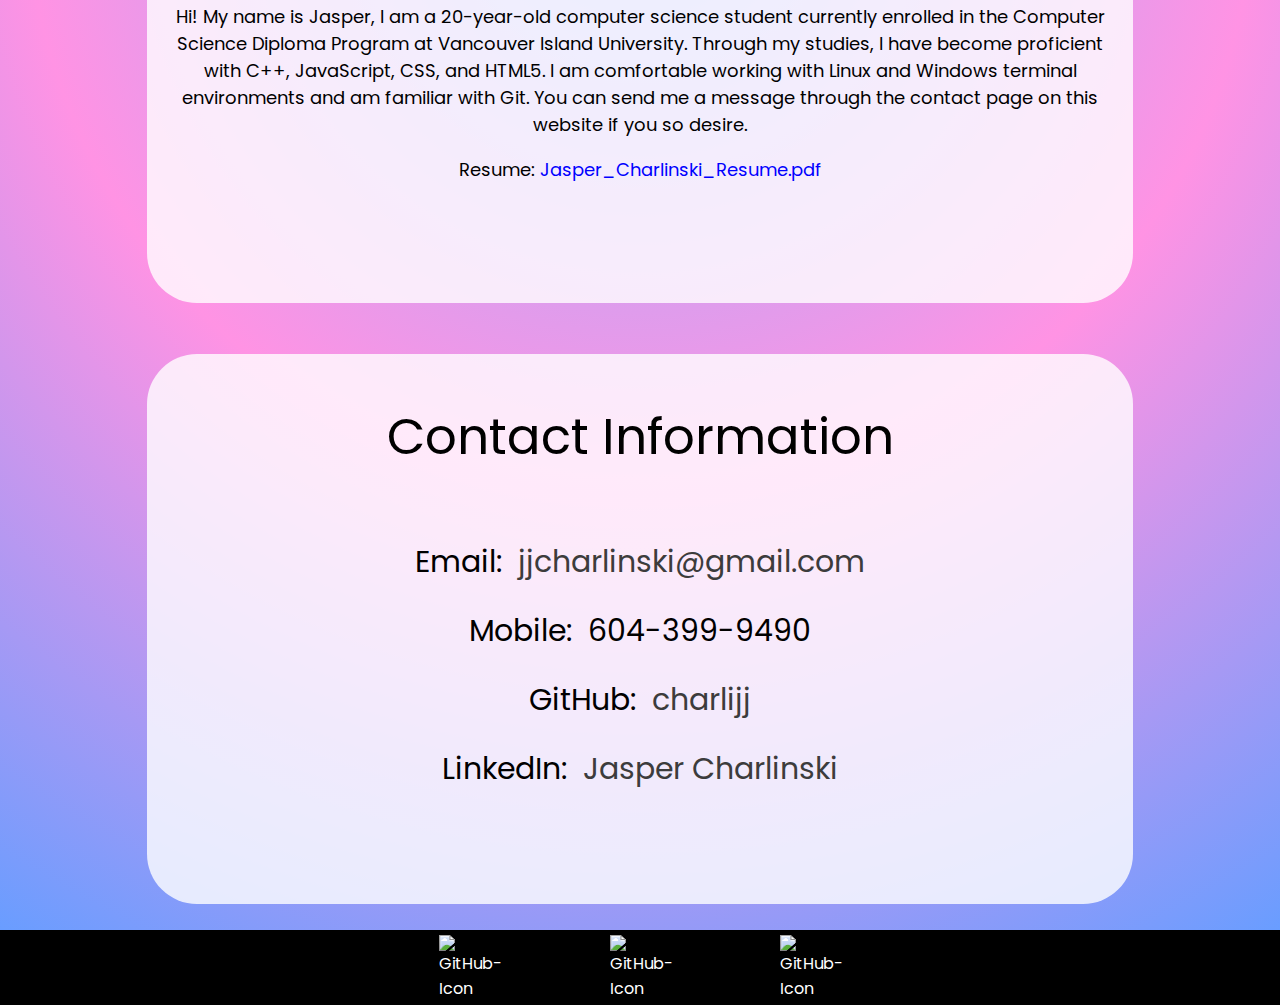
==== commit 73130152: "Updated pdf link" ====
--- a/index.html
+++ b/index.html
@@ -364,7 +364,7 @@
             <div class="containerHeader">About Me</div>
             <div class="aboutMe">
                 <p>Hi! My name is Jasper, I am a 20-year-old computer science student currently enrolled in the Computer Science Diploma Program at Vancouver Island University. Through my studies, I have become proficient with C++, JavaScript, CSS, and HTML5. I am comfortable working with Linux and Windows terminal environments and am familiar with Git. You can send me a message through the contact page on this website if you so desire.</p>
-                <p>Resume: <a href="ext/jasperCharlinski-resume.pdf" target="_blank">jasperCharlinski-resume.pdf</a></p>
+                <p>Resume: <a href="ext/Jasper_Charlinski_Resume.pdf" target="_blank">Jasper_Charlinski_Resume.pdf</a></p>
             </div>
         </div>
 
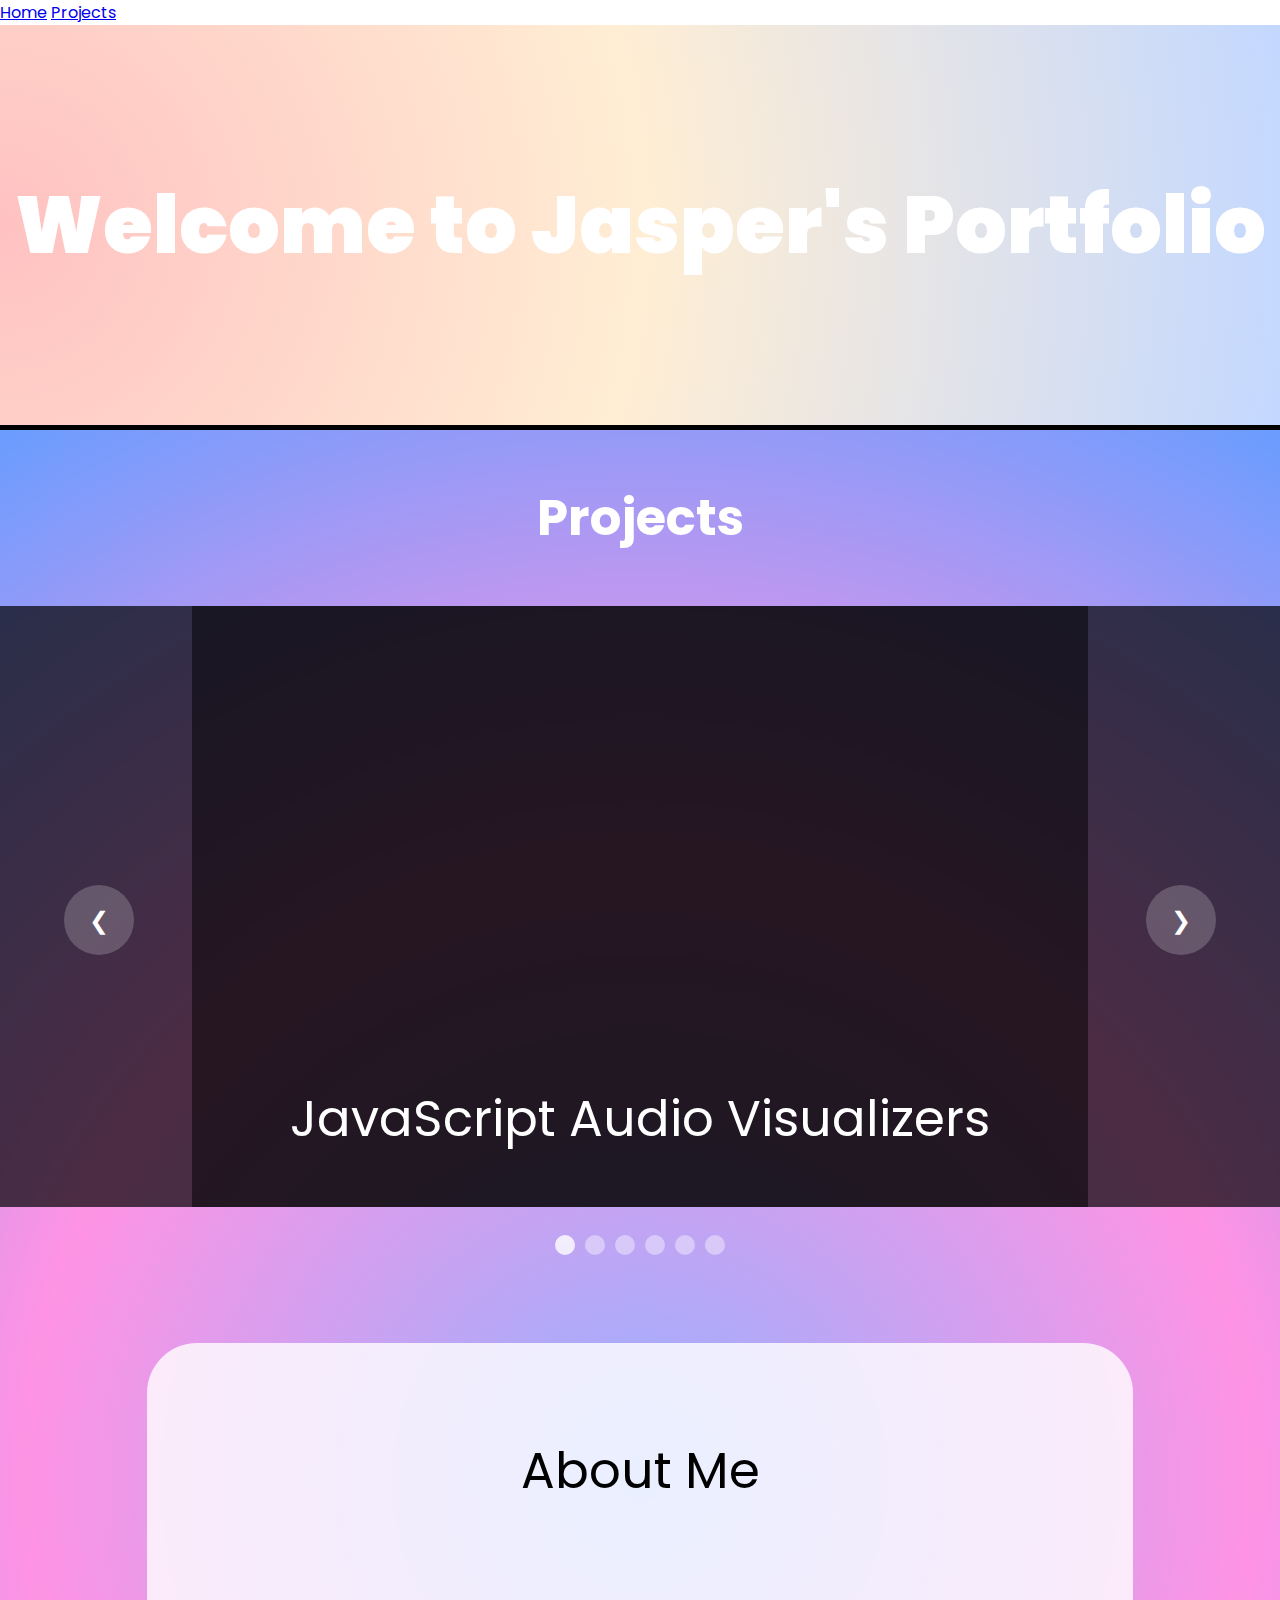
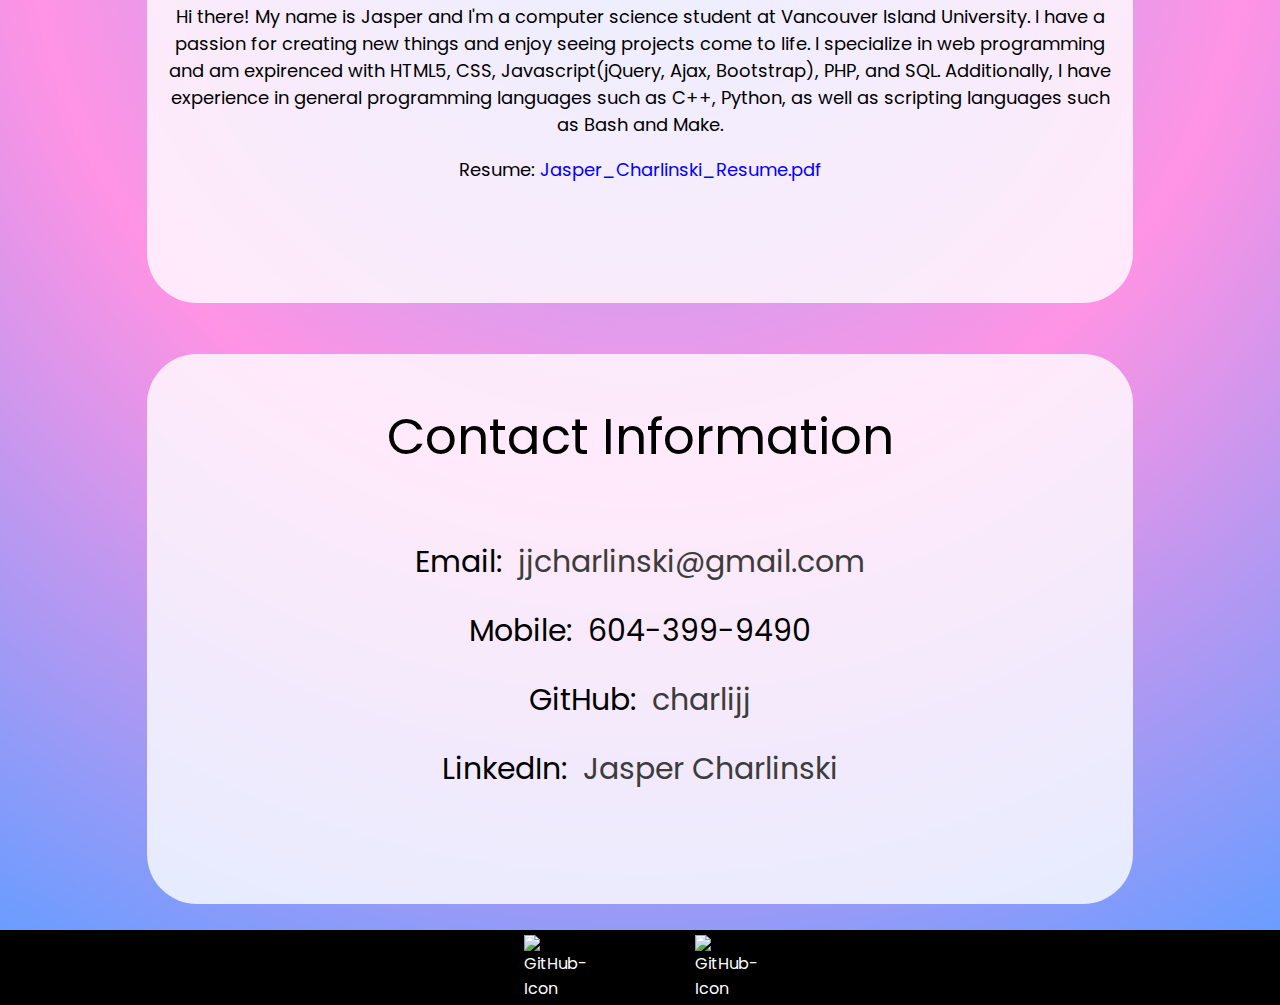
==== commit dcdb2da9: "updated description" ====
--- a/index.html
+++ b/index.html
@@ -363,7 +363,7 @@
         <div class="aboutMeContainer" >
             <div class="containerHeader">About Me</div>
             <div class="aboutMe">
-                <p>Hi! My name is Jasper, I am a 20-year-old computer science student currently enrolled in the Computer Science Diploma Program at Vancouver Island University. Through my studies, I have become proficient with C++, JavaScript, CSS, and HTML5. I am comfortable working with Linux and Windows terminal environments and am familiar with Git. You can send me a message through the contact page on this website if you so desire.</p>
+                <p>Hi there! My name is Jasper and I'm a computer science student at Vancouver Island University. I have a passion for creating new things and enjoy seeing projects come to life. I specialize in web programming and am expirenced with HTML5, CSS, Javascript(jQuery, Ajax, Bootstrap), PHP, and SQL. Additionally, I have experience in general programming languages such as C++, Python, as well as scripting languages such as Bash and Make.</p>
                 <p>Resume: <a href="ext/Jasper_Charlinski_Resume.pdf" target="_blank">Jasper_Charlinski_Resume.pdf</a></p>
             </div>
         </div>
@@ -390,9 +390,10 @@
         <!-- <a target="_blank" href="https://icons8.com/icon/60444/linkedin-circled">LinkedIn Circled</a> icon by <a target="_blank" href="https://icons8.com">Icons8</a> -->
         <div class="footerItem"><a href="https://www.linkedin.com/in/jasper-charlinski-02ab41238" target="_blank"><img src="img/linkedIn-Icon.png" alt="GitHub-Icon"></a></div>
 
-        <!-- Facebook icon credit -->
-        <!-- <a target="_blank" href="https://icons8.com/icon/118467/facebook">Facebook</a> icon by <a target="_blank" href="https://icons8.com">Icons8</a> -->
+        <!-- Facebook icon credit 
+         <a target="_blank" href="https://icons8.com/icon/118467/facebook">Facebook</a> icon by <a target="_blank" href="https://icons8.com">Icons8</a>
         <div class="footerItem"><a href="#"><img src="img/facebook-Icon.png" alt="GitHub-Icon"></a></div>
+         -->
     </div>
 
     <script>
